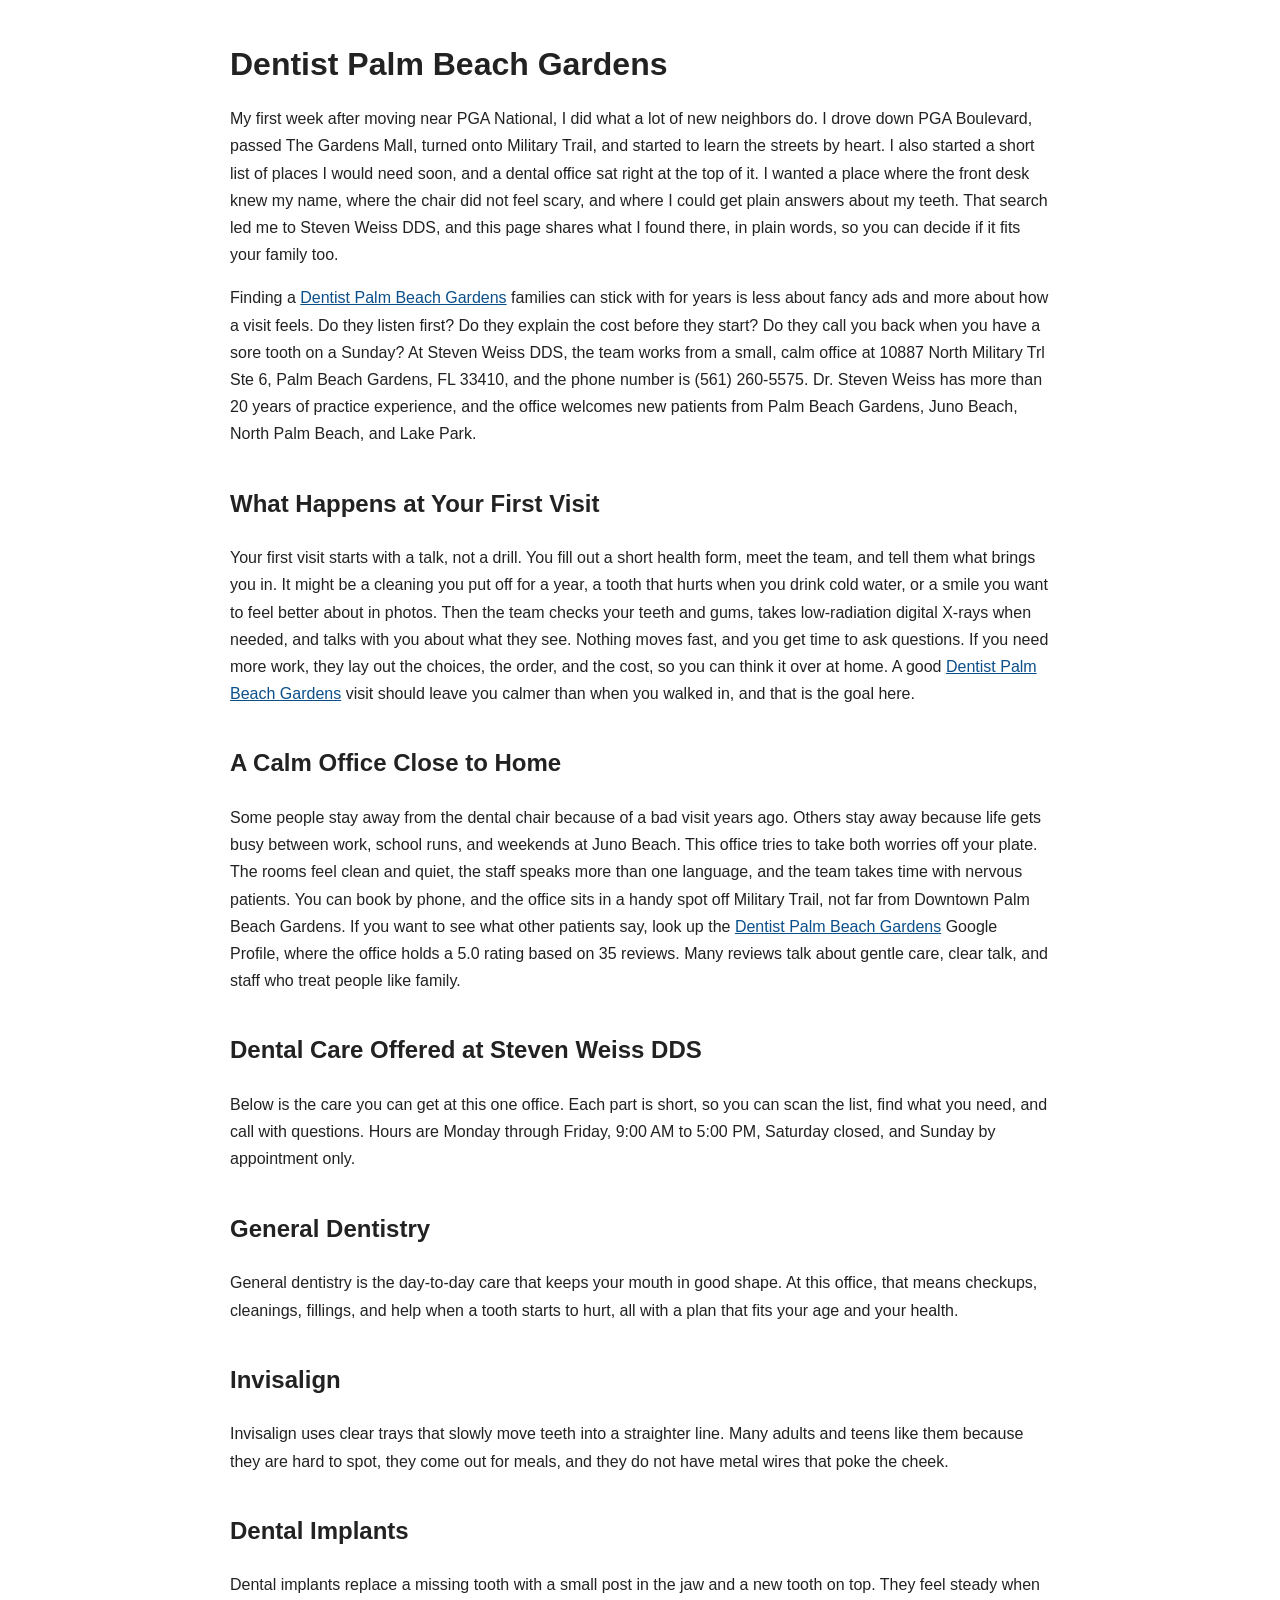
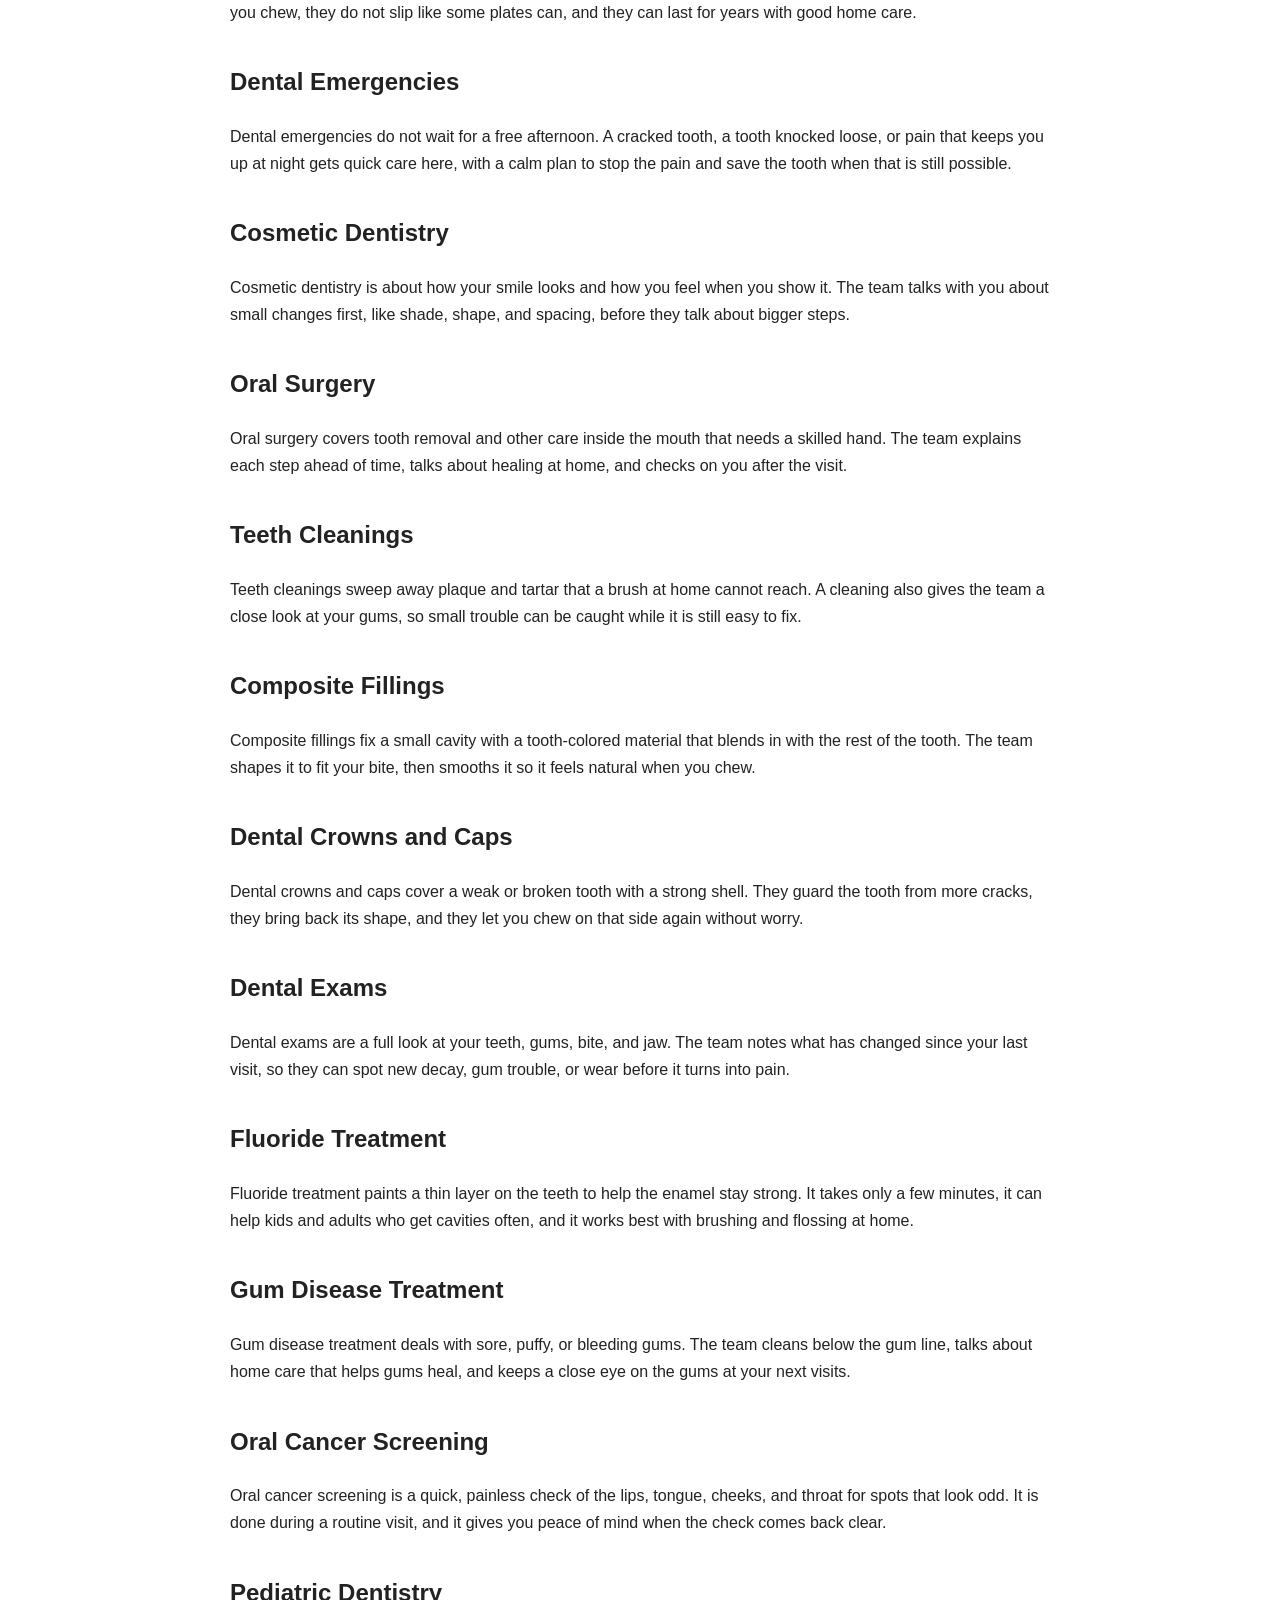
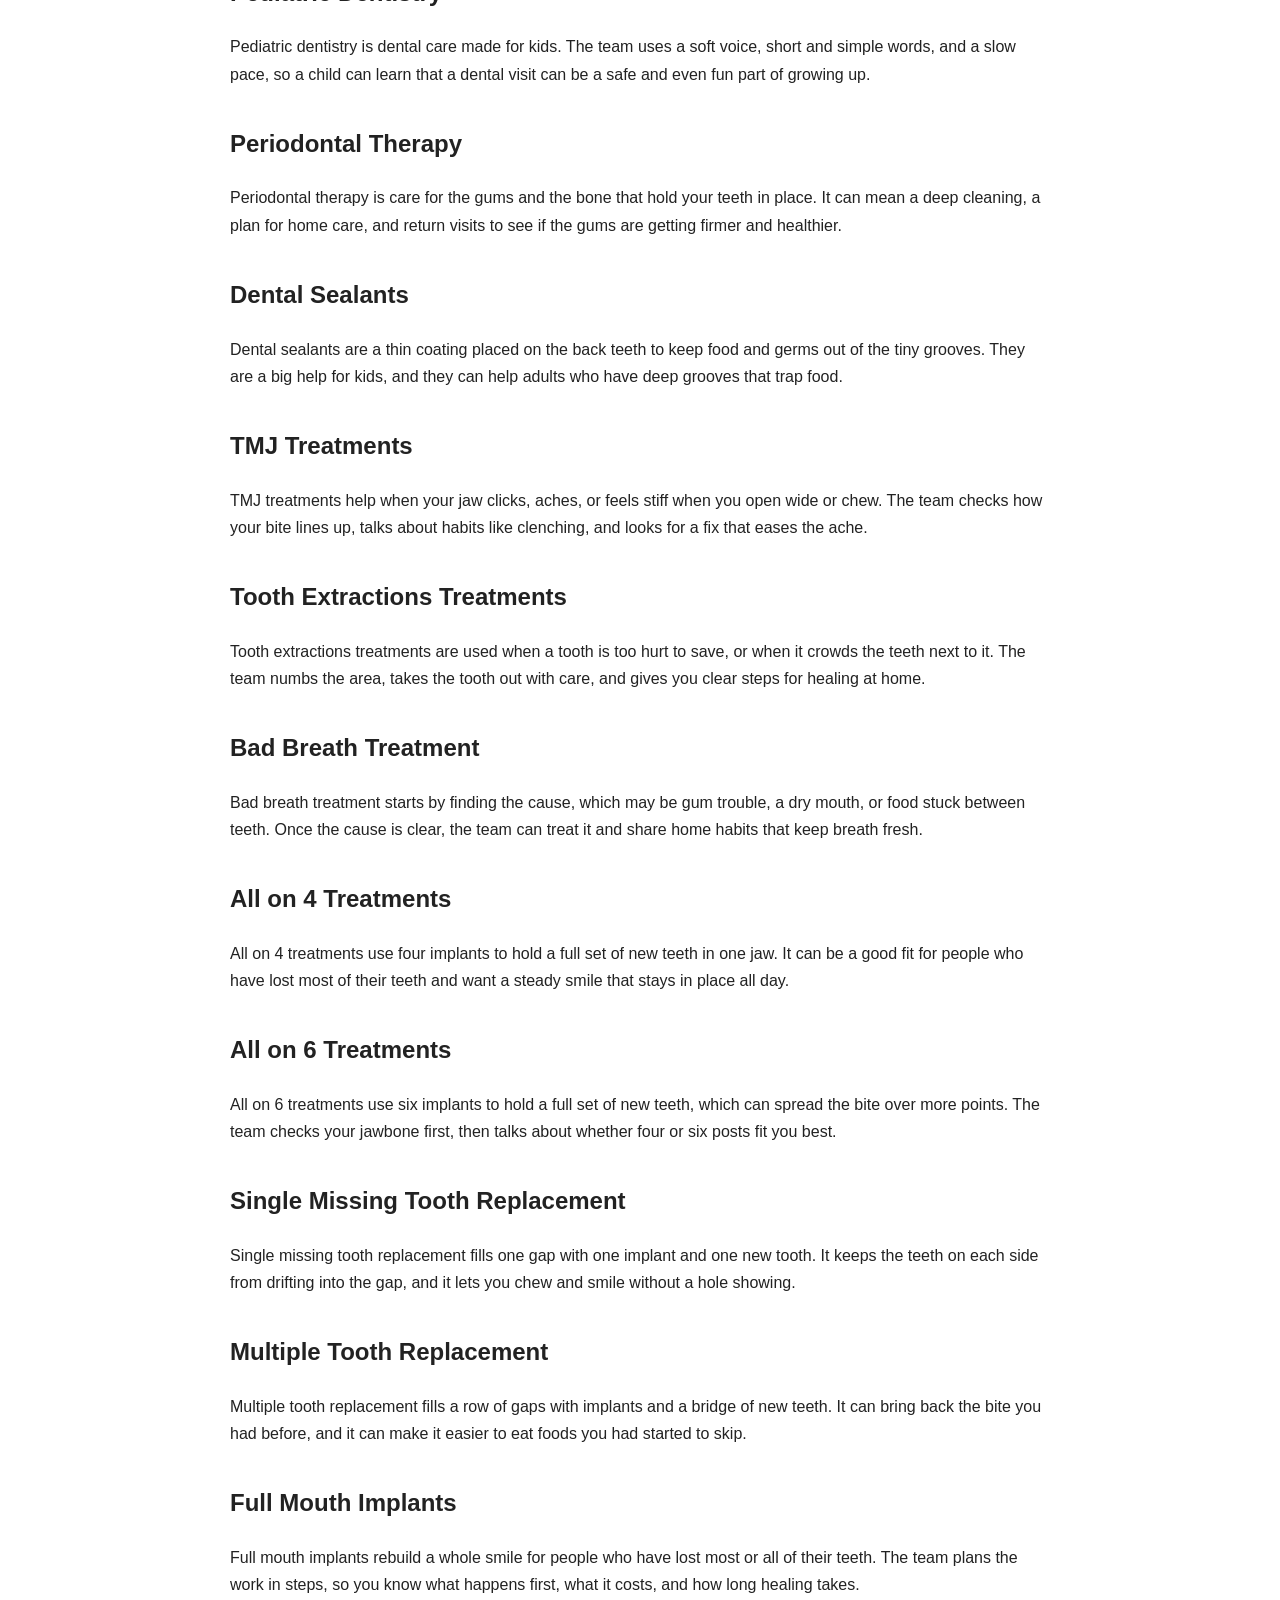
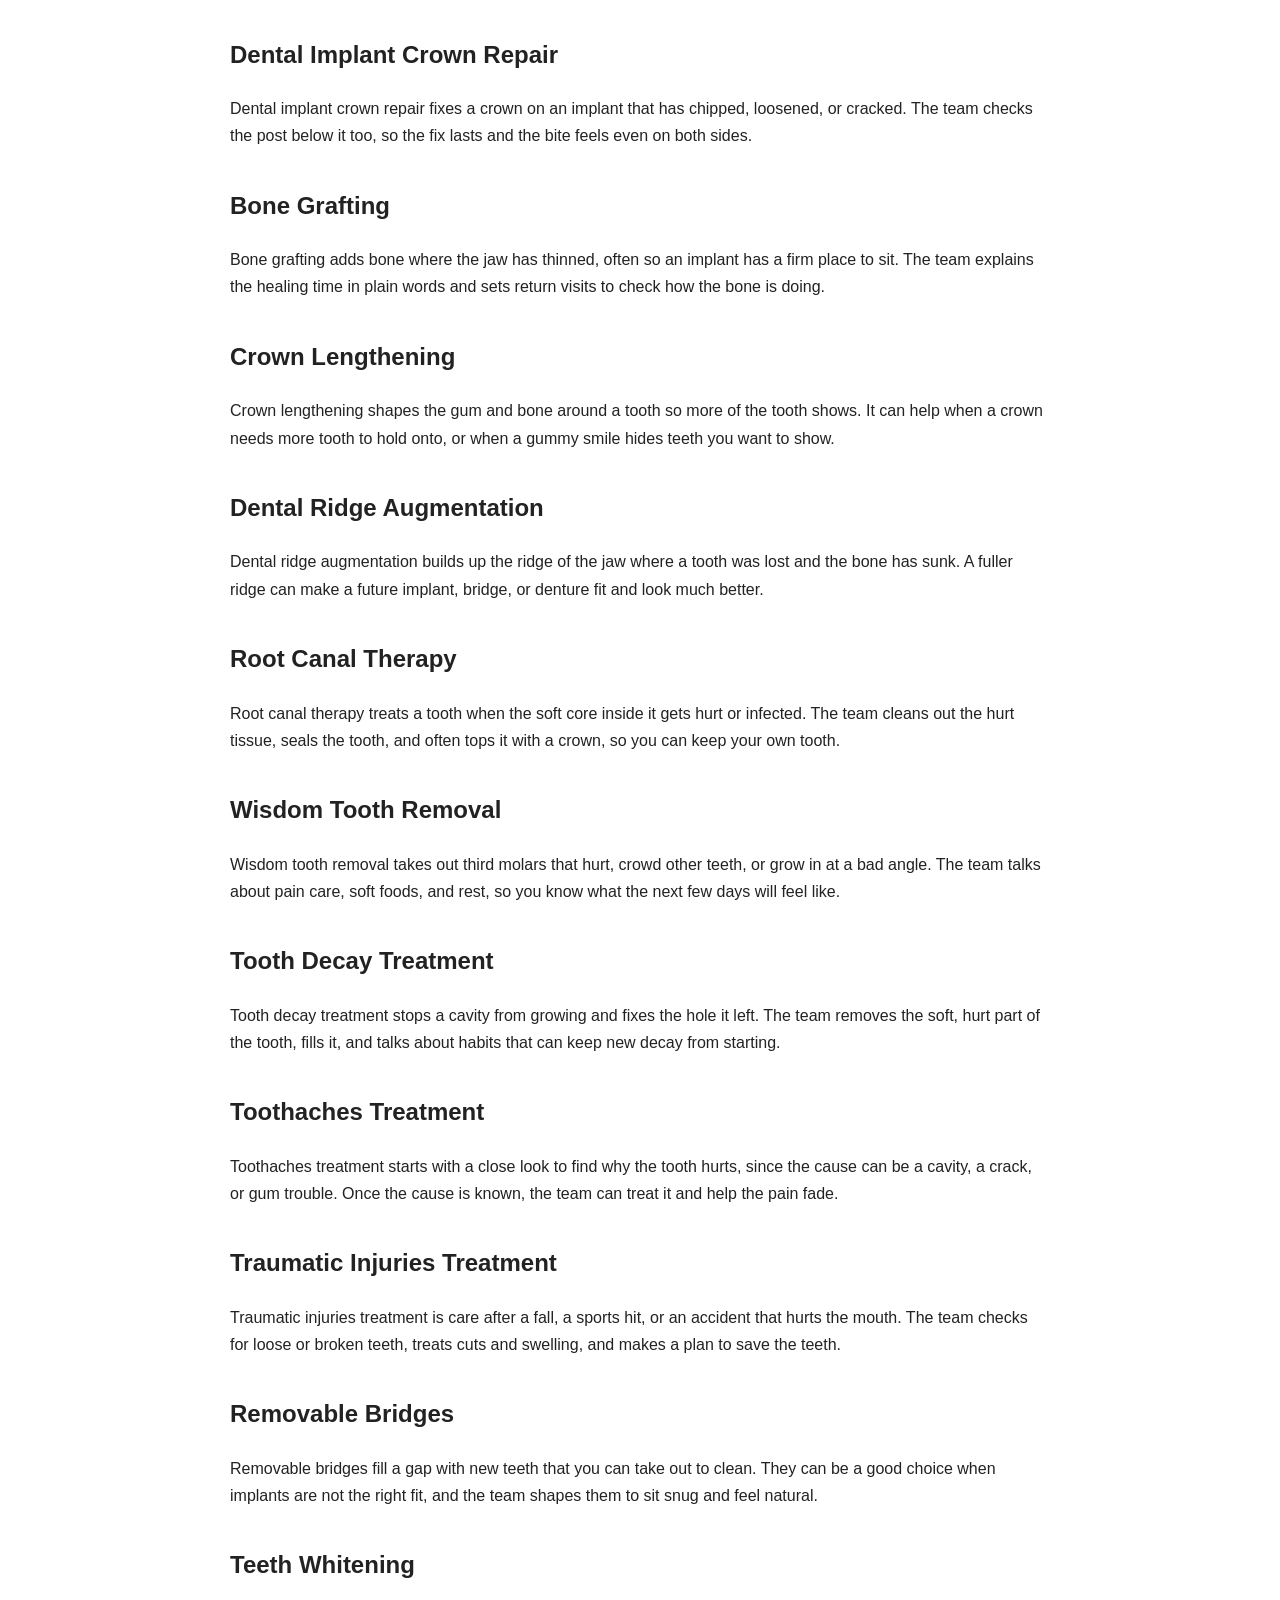
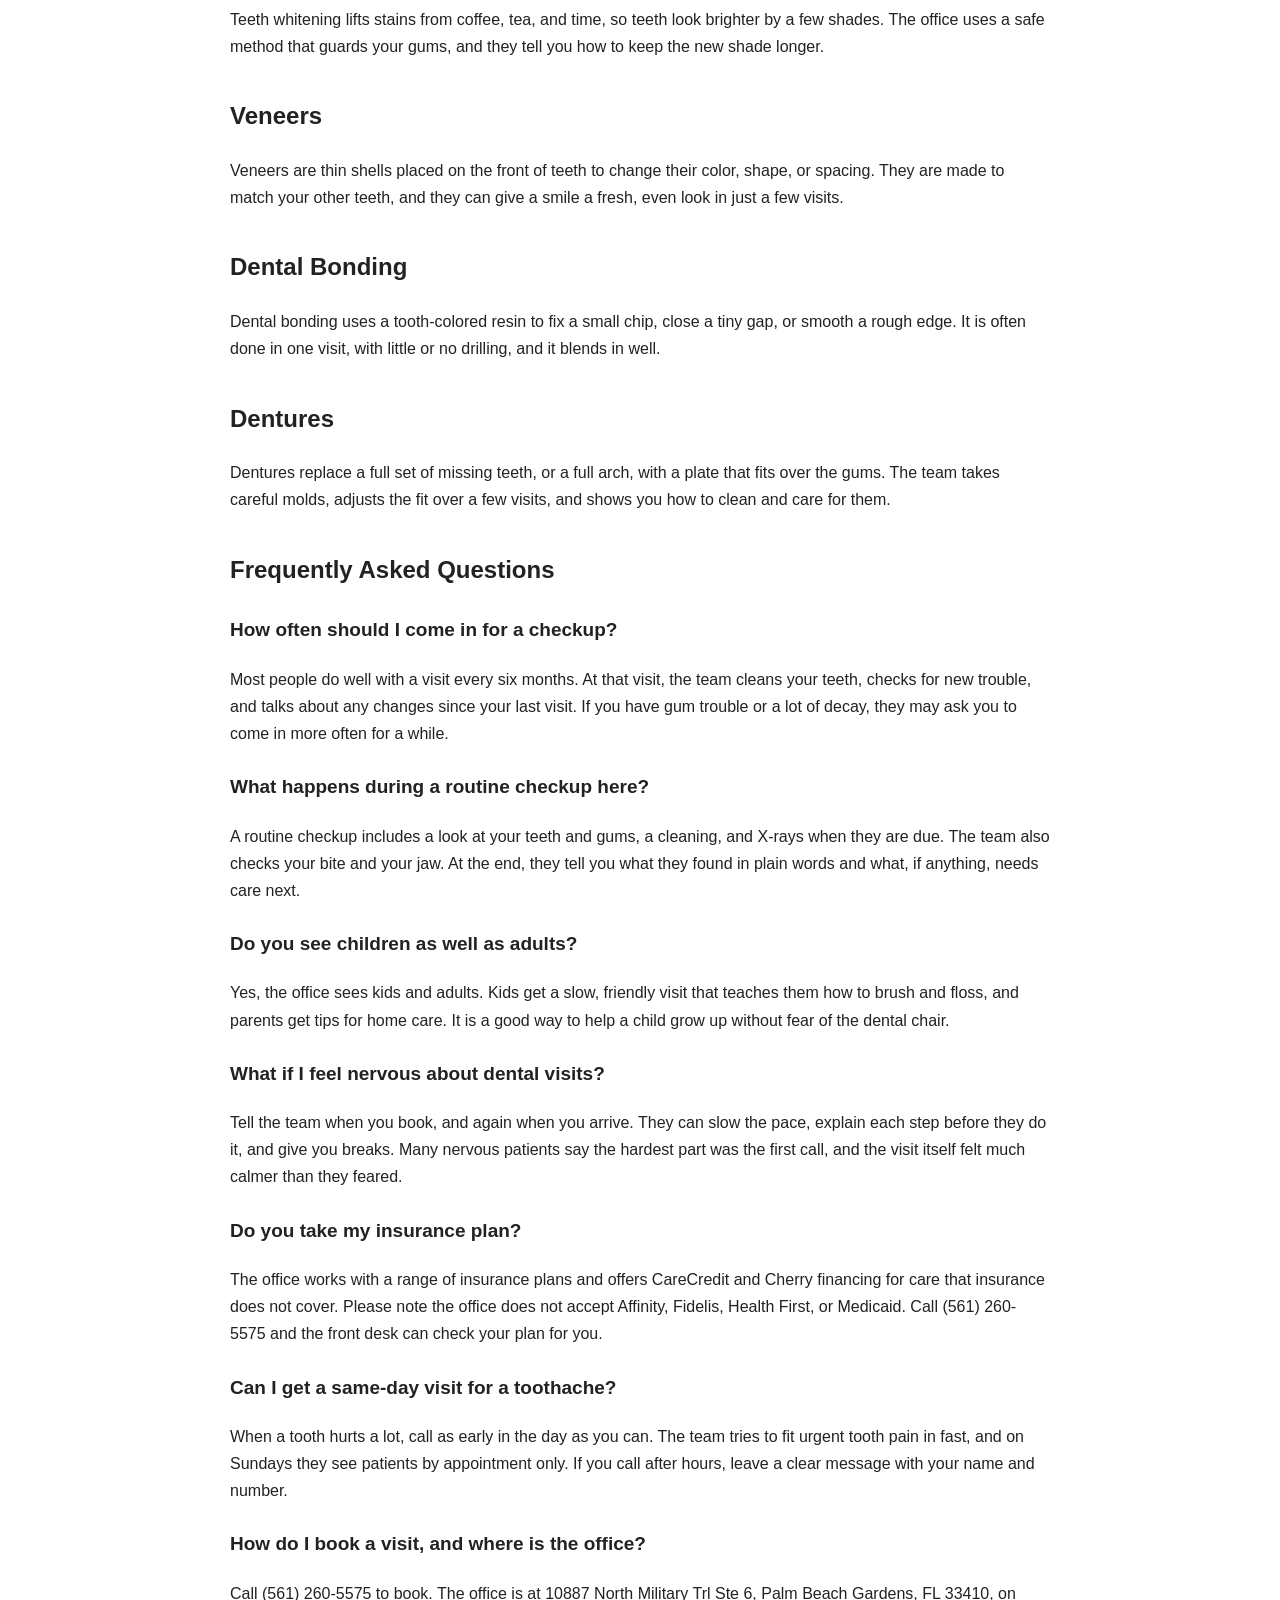
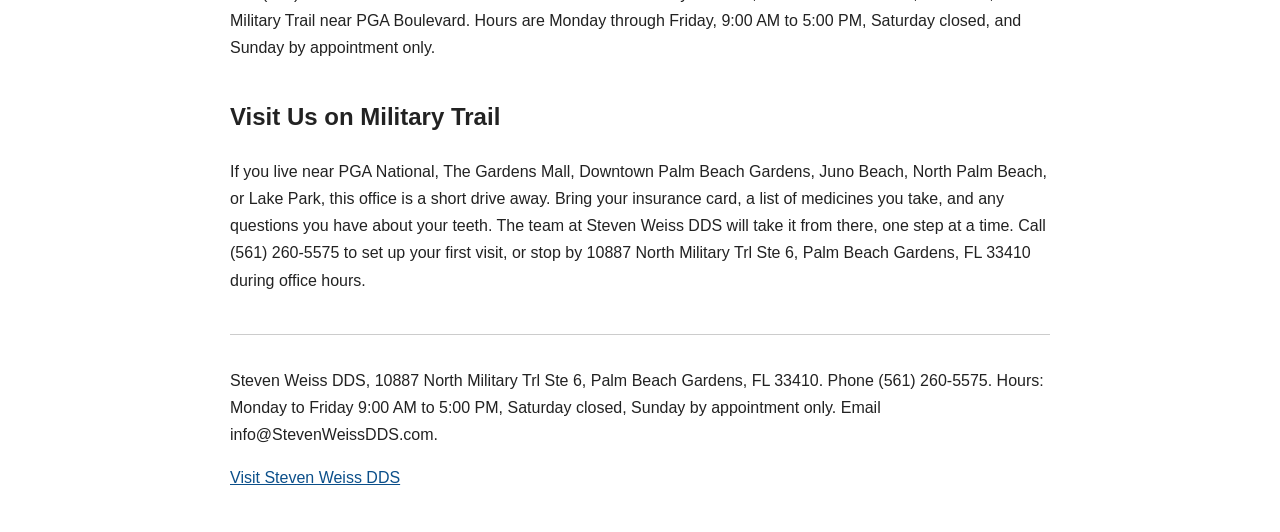
==== index.html @ 4a597486 "Create index.html" ====
<!DOCTYPE html>
<html lang="en">
<head>
<meta charset="UTF-8">
<meta name="viewport" content="width=device-width, initial-scale=1.0">
<title>Dentist Palm Beach Gardens | Steven Weiss DDS</title>
<meta name="description" content="Looking for gentle dental care? Visit Steven Weiss DDS at 10887 North Military Trl Ste 6, Palm Beach Gardens, FL 33410. Call (561) 260-5575 today.">
<meta name="keywords" content="Dentist Palm Beach Gardens, Palm Beach Gardens Dentist, General Dentistry Palm Beach Gardens, Invisalign Palm Beach Gardens, Dental Implants Palm Beach Gardens, Dental Emergencies Palm Beach Gardens, Cosmetic Dentistry Palm Beach Gardens, Oral Surgery Palm Beach Gardens, Teeth Cleanings Palm Beach Gardens, Composite Fillings Palm Beach Gardens, Dental Crowns and Caps Palm Beach Gardens, Dental Exams Palm Beach Gardens, Fluoride Treatment Palm Beach Gardens, Gum Disease Treatment Palm Beach Gardens, Oral Cancer Screening Palm Beach Gardens, Pediatric Dentistry Palm Beach Gardens, Periodontal Therapy Palm Beach Gardens, Dental Sealants Palm Beach Gardens, TMJ Treatments Palm Beach Gardens, Tooth Extractions Treatments Palm Beach Gardens, Bad Breath Treatment Palm Beach Gardens, All on 4 Treatments Palm Beach Gardens, All on 6 Treatments Palm Beach Gardens, Single Missing Tooth Replacement Palm Beach Gardens, Multiple Tooth Replacement Palm Beach Gardens, Full Mouth Implants Palm Beach Gardens, Dental Implant Crown Repair Palm Beach Gardens, Bone Grafting Palm Beach Gardens, Crown Lengthening Palm Beach Gardens, Dental Ridge Augmentation Palm Beach Gardens, Root Canal Therapy Palm Beach Gardens, Wisdom Tooth Removal Palm Beach Gardens, Tooth Decay Treatment Palm Beach Gardens, Toothaches Treatment Palm Beach Gardens, Traumatic Injuries Treatment Palm Beach Gardens, Removable Bridges Palm Beach Gardens, Teeth Whitening Palm Beach Gardens, Veneers Palm Beach Gardens, Dental Bonding Palm Beach Gardens, Dentures Palm Beach Gardens">
<style>body{font-family:Arial,Helvetica,sans-serif;line-height:1.7;color:#222;max-width:820px;margin:0 auto;padding:24px}h1{font-size:32px;line-height:1.2}h2{font-size:24px;margin-top:36px}h3{font-size:19px;margin-top:24px}a{color:#0b4f8a}footer{margin-top:40px;border-top:1px solid #ccc;padding-top:16px}</style>
</head>
<body>
<h1>Dentist Palm Beach Gardens</h1>
<p>My first week after moving near PGA National, I did what a lot of new neighbors do. I drove down PGA Boulevard, passed The Gardens Mall, turned onto Military Trail, and started to learn the streets by heart. I also started a short list of places I would need soon, and a dental office sat right at the top of it. I wanted a place where the front desk knew my name, where the chair did not feel scary, and where I could get plain answers about my teeth. That search led me to Steven Weiss DDS, and this page shares what I found there, in plain words, so you can decide if it fits your family too.</p>
<p>Finding a <a href="https://stevenweissdds.com">Dentist Palm Beach Gardens</a> families can stick with for years is less about fancy ads and more about how a visit feels. Do they listen first? Do they explain the cost before they start? Do they call you back when you have a sore tooth on a Sunday? At Steven Weiss DDS, the team works from a small, calm office at 10887 North Military Trl Ste 6, Palm Beach Gardens, FL 33410, and the phone number is (561) 260-5575. Dr. Steven Weiss has more than 20 years of practice experience, and the office welcomes new patients from Palm Beach Gardens, Juno Beach, North Palm Beach, and Lake Park.</p>
<h2>What Happens at Your First Visit</h2>
<p>Your first visit starts with a talk, not a drill. You fill out a short health form, meet the team, and tell them what brings you in. It might be a cleaning you put off for a year, a tooth that hurts when you drink cold water, or a smile you want to feel better about in photos. Then the team checks your teeth and gums, takes low-radiation digital X-rays when needed, and talks with you about what they see. Nothing moves fast, and you get time to ask questions. If you need more work, they lay out the choices, the order, and the cost, so you can think it over at home. A good <a href="https://stevenweissdds.com">Dentist Palm Beach Gardens</a> visit should leave you calmer than when you walked in, and that is the goal here.</p>
<h2>A Calm Office Close to Home</h2>
<p>Some people stay away from the dental chair because of a bad visit years ago. Others stay away because life gets busy between work, school runs, and weekends at Juno Beach. This office tries to take both worries off your plate. The rooms feel clean and quiet, the staff speaks more than one language, and the team takes time with nervous patients. You can book by phone, and the office sits in a handy spot off Military Trail, not far from Downtown Palm Beach Gardens. If you want to see what other patients say, look up the <a href="https://share.google/x8UPGcsHrJ4IqFsWL">Dentist Palm Beach Gardens</a> Google Profile, where the office holds a 5.0 rating based on 35 reviews. Many reviews talk about gentle care, clear talk, and staff who treat people like family.</p>
<h2>Dental Care Offered at Steven Weiss DDS</h2>
<p>Below is the care you can get at this one office. Each part is short, so you can scan the list, find what you need, and call with questions. Hours are Monday through Friday, 9:00 AM to 5:00 PM, Saturday closed, and Sunday by appointment only.</p>
<h2>General Dentistry</h2>
<p>General dentistry is the day-to-day care that keeps your mouth in good shape. At this office, that means checkups, cleanings, fillings, and help when a tooth starts to hurt, all with a plan that fits your age and your health.</p>
<h2>Invisalign</h2>
<p>Invisalign uses clear trays that slowly move teeth into a straighter line. Many adults and teens like them because they are hard to spot, they come out for meals, and they do not have metal wires that poke the cheek.</p>
<h2>Dental Implants</h2>
<p>Dental implants replace a missing tooth with a small post in the jaw and a new tooth on top. They feel steady when you chew, they do not slip like some plates can, and they can last for years with good home care.</p>
<h2>Dental Emergencies</h2>
<p>Dental emergencies do not wait for a free afternoon. A cracked tooth, a tooth knocked loose, or pain that keeps you up at night gets quick care here, with a calm plan to stop the pain and save the tooth when that is still possible.</p>
<h2>Cosmetic Dentistry</h2>
<p>Cosmetic dentistry is about how your smile looks and how you feel when you show it. The team talks with you about small changes first, like shade, shape, and spacing, before they talk about bigger steps.</p>
<h2>Oral Surgery</h2>
<p>Oral surgery covers tooth removal and other care inside the mouth that needs a skilled hand. The team explains each step ahead of time, talks about healing at home, and checks on you after the visit.</p>
<h2>Teeth Cleanings</h2>
<p>Teeth cleanings sweep away plaque and tartar that a brush at home cannot reach. A cleaning also gives the team a close look at your gums, so small trouble can be caught while it is still easy to fix.</p>
<h2>Composite Fillings</h2>
<p>Composite fillings fix a small cavity with a tooth-colored material that blends in with the rest of the tooth. The team shapes it to fit your bite, then smooths it so it feels natural when you chew.</p>
<h2>Dental Crowns and Caps</h2>
<p>Dental crowns and caps cover a weak or broken tooth with a strong shell. They guard the tooth from more cracks, they bring back its shape, and they let you chew on that side again without worry.</p>
<h2>Dental Exams</h2>
<p>Dental exams are a full look at your teeth, gums, bite, and jaw. The team notes what has changed since your last visit, so they can spot new decay, gum trouble, or wear before it turns into pain.</p>
<h2>Fluoride Treatment</h2>
<p>Fluoride treatment paints a thin layer on the teeth to help the enamel stay strong. It takes only a few minutes, it can help kids and adults who get cavities often, and it works best with brushing and flossing at home.</p>
<h2>Gum Disease Treatment</h2>
<p>Gum disease treatment deals with sore, puffy, or bleeding gums. The team cleans below the gum line, talks about home care that helps gums heal, and keeps a close eye on the gums at your next visits.</p>
<h2>Oral Cancer Screening</h2>
<p>Oral cancer screening is a quick, painless check of the lips, tongue, cheeks, and throat for spots that look odd. It is done during a routine visit, and it gives you peace of mind when the check comes back clear.</p>
<h2>Pediatric Dentistry</h2>
<p>Pediatric dentistry is dental care made for kids. The team uses a soft voice, short and simple words, and a slow pace, so a child can learn that a dental visit can be a safe and even fun part of growing up.</p>
<h2>Periodontal Therapy</h2>
<p>Periodontal therapy is care for the gums and the bone that hold your teeth in place. It can mean a deep cleaning, a plan for home care, and return visits to see if the gums are getting firmer and healthier.</p>
<h2>Dental Sealants</h2>
<p>Dental sealants are a thin coating placed on the back teeth to keep food and germs out of the tiny grooves. They are a big help for kids, and they can help adults who have deep grooves that trap food.</p>
<h2>TMJ Treatments</h2>
<p>TMJ treatments help when your jaw clicks, aches, or feels stiff when you open wide or chew. The team checks how your bite lines up, talks about habits like clenching, and looks for a fix that eases the ache.</p>
<h2>Tooth Extractions Treatments</h2>
<p>Tooth extractions treatments are used when a tooth is too hurt to save, or when it crowds the teeth next to it. The team numbs the area, takes the tooth out with care, and gives you clear steps for healing at home.</p>
<h2>Bad Breath Treatment</h2>
<p>Bad breath treatment starts by finding the cause, which may be gum trouble, a dry mouth, or food stuck between teeth. Once the cause is clear, the team can treat it and share home habits that keep breath fresh.</p>
<h2>All on 4 Treatments</h2>
<p>All on 4 treatments use four implants to hold a full set of new teeth in one jaw. It can be a good fit for people who have lost most of their teeth and want a steady smile that stays in place all day.</p>
<h2>All on 6 Treatments</h2>
<p>All on 6 treatments use six implants to hold a full set of new teeth, which can spread the bite over more points. The team checks your jawbone first, then talks about whether four or six posts fit you best.</p>
<h2>Single Missing Tooth Replacement</h2>
<p>Single missing tooth replacement fills one gap with one implant and one new tooth. It keeps the teeth on each side from drifting into the gap, and it lets you chew and smile without a hole showing.</p>
<h2>Multiple Tooth Replacement</h2>
<p>Multiple tooth replacement fills a row of gaps with implants and a bridge of new teeth. It can bring back the bite you had before, and it can make it easier to eat foods you had started to skip.</p>
<h2>Full Mouth Implants</h2>
<p>Full mouth implants rebuild a whole smile for people who have lost most or all of their teeth. The team plans the work in steps, so you know what happens first, what it costs, and how long healing takes.</p>
<h2>Dental Implant Crown Repair</h2>
<p>Dental implant crown repair fixes a crown on an implant that has chipped, loosened, or cracked. The team checks the post below it too, so the fix lasts and the bite feels even on both sides.</p>
<h2>Bone Grafting</h2>
<p>Bone grafting adds bone where the jaw has thinned, often so an implant has a firm place to sit. The team explains the healing time in plain words and sets return visits to check how the bone is doing.</p>
<h2>Crown Lengthening</h2>
<p>Crown lengthening shapes the gum and bone around a tooth so more of the tooth shows. It can help when a crown needs more tooth to hold onto, or when a gummy smile hides teeth you want to show.</p>
<h2>Dental Ridge Augmentation</h2>
<p>Dental ridge augmentation builds up the ridge of the jaw where a tooth was lost and the bone has sunk. A fuller ridge can make a future implant, bridge, or denture fit and look much better.</p>
<h2>Root Canal Therapy</h2>
<p>Root canal therapy treats a tooth when the soft core inside it gets hurt or infected. The team cleans out the hurt tissue, seals the tooth, and often tops it with a crown, so you can keep your own tooth.</p>
<h2>Wisdom Tooth Removal</h2>
<p>Wisdom tooth removal takes out third molars that hurt, crowd other teeth, or grow in at a bad angle. The team talks about pain care, soft foods, and rest, so you know what the next few days will feel like.</p>
<h2>Tooth Decay Treatment</h2>
<p>Tooth decay treatment stops a cavity from growing and fixes the hole it left. The team removes the soft, hurt part of the tooth, fills it, and talks about habits that can keep new decay from starting.</p>
<h2>Toothaches Treatment</h2>
<p>Toothaches treatment starts with a close look to find why the tooth hurts, since the cause can be a cavity, a crack, or gum trouble. Once the cause is known, the team can treat it and help the pain fade.</p>
<h2>Traumatic Injuries Treatment</h2>
<p>Traumatic injuries treatment is care after a fall, a sports hit, or an accident that hurts the mouth. The team checks for loose or broken teeth, treats cuts and swelling, and makes a plan to save the teeth.</p>
<h2>Removable Bridges</h2>
<p>Removable bridges fill a gap with new teeth that you can take out to clean. They can be a good choice when implants are not the right fit, and the team shapes them to sit snug and feel natural.</p>
<h2>Teeth Whitening</h2>
<p>Teeth whitening lifts stains from coffee, tea, and time, so teeth look brighter by a few shades. The office uses a safe method that guards your gums, and they tell you how to keep the new shade longer.</p>
<h2>Veneers</h2>
<p>Veneers are thin shells placed on the front of teeth to change their color, shape, or spacing. They are made to match your other teeth, and they can give a smile a fresh, even look in just a few visits.</p>
<h2>Dental Bonding</h2>
<p>Dental bonding uses a tooth-colored resin to fix a small chip, close a tiny gap, or smooth a rough edge. It is often done in one visit, with little or no drilling, and it blends in well.</p>
<h2>Dentures</h2>
<p>Dentures replace a full set of missing teeth, or a full arch, with a plate that fits over the gums. The team takes careful molds, adjusts the fit over a few visits, and shows you how to clean and care for them.</p>
<h2>Frequently Asked Questions</h2>
<h3>How often should I come in for a checkup?</h3>
<p>Most people do well with a visit every six months. At that visit, the team cleans your teeth, checks for new trouble, and talks about any changes since your last visit. If you have gum trouble or a lot of decay, they may ask you to come in more often for a while.</p>
<h3>What happens during a routine checkup here?</h3>
<p>A routine checkup includes a look at your teeth and gums, a cleaning, and X-rays when they are due. The team also checks your bite and your jaw. At the end, they tell you what they found in plain words and what, if anything, needs care next.</p>
<h3>Do you see children as well as adults?</h3>
<p>Yes, the office sees kids and adults. Kids get a slow, friendly visit that teaches them how to brush and floss, and parents get tips for home care. It is a good way to help a child grow up without fear of the dental chair.</p>
<h3>What if I feel nervous about dental visits?</h3>
<p>Tell the team when you book, and again when you arrive. They can slow the pace, explain each step before they do it, and give you breaks. Many nervous patients say the hardest part was the first call, and the visit itself felt much calmer than they feared.</p>
<h3>Do you take my insurance plan?</h3>
<p>The office works with a range of insurance plans and offers CareCredit and Cherry financing for care that insurance does not cover. Please note the office does not accept Affinity, Fidelis, Health First, or Medicaid. Call (561) 260-5575 and the front desk can check your plan for you.</p>
<h3>Can I get a same-day visit for a toothache?</h3>
<p>When a tooth hurts a lot, call as early in the day as you can. The team tries to fit urgent tooth pain in fast, and on Sundays they see patients by appointment only. If you call after hours, leave a clear message with your name and number.</p>
<h3>How do I book a visit, and where is the office?</h3>
<p>Call (561) 260-5575 to book. The office is at 10887 North Military Trl Ste 6, Palm Beach Gardens, FL 33410, on Military Trail near PGA Boulevard. Hours are Monday through Friday, 9:00 AM to 5:00 PM, Saturday closed, and Sunday by appointment only.</p>
<h2>Visit Us on Military Trail</h2>
<p>If you live near PGA National, The Gardens Mall, Downtown Palm Beach Gardens, Juno Beach, North Palm Beach, or Lake Park, this office is a short drive away. Bring your insurance card, a list of medicines you take, and any questions you have about your teeth. The team at Steven Weiss DDS will take it from there, one step at a time. Call (561) 260-5575 to set up your first visit, or stop by 10887 North Military Trl Ste 6, Palm Beach Gardens, FL 33410 during office hours.</p>
<footer><p>Steven Weiss DDS, 10887 North Military Trl Ste 6, Palm Beach Gardens, FL 33410. Phone (561) 260-5575. Hours: Monday to Friday 9:00 AM to 5:00 PM, Saturday closed, Sunday by appointment only. Email info@StevenWeissDDS.com.</p><p><a href="https://stevenweissdds.com">Visit Steven Weiss DDS</a></p></footer>
</body>
</html>
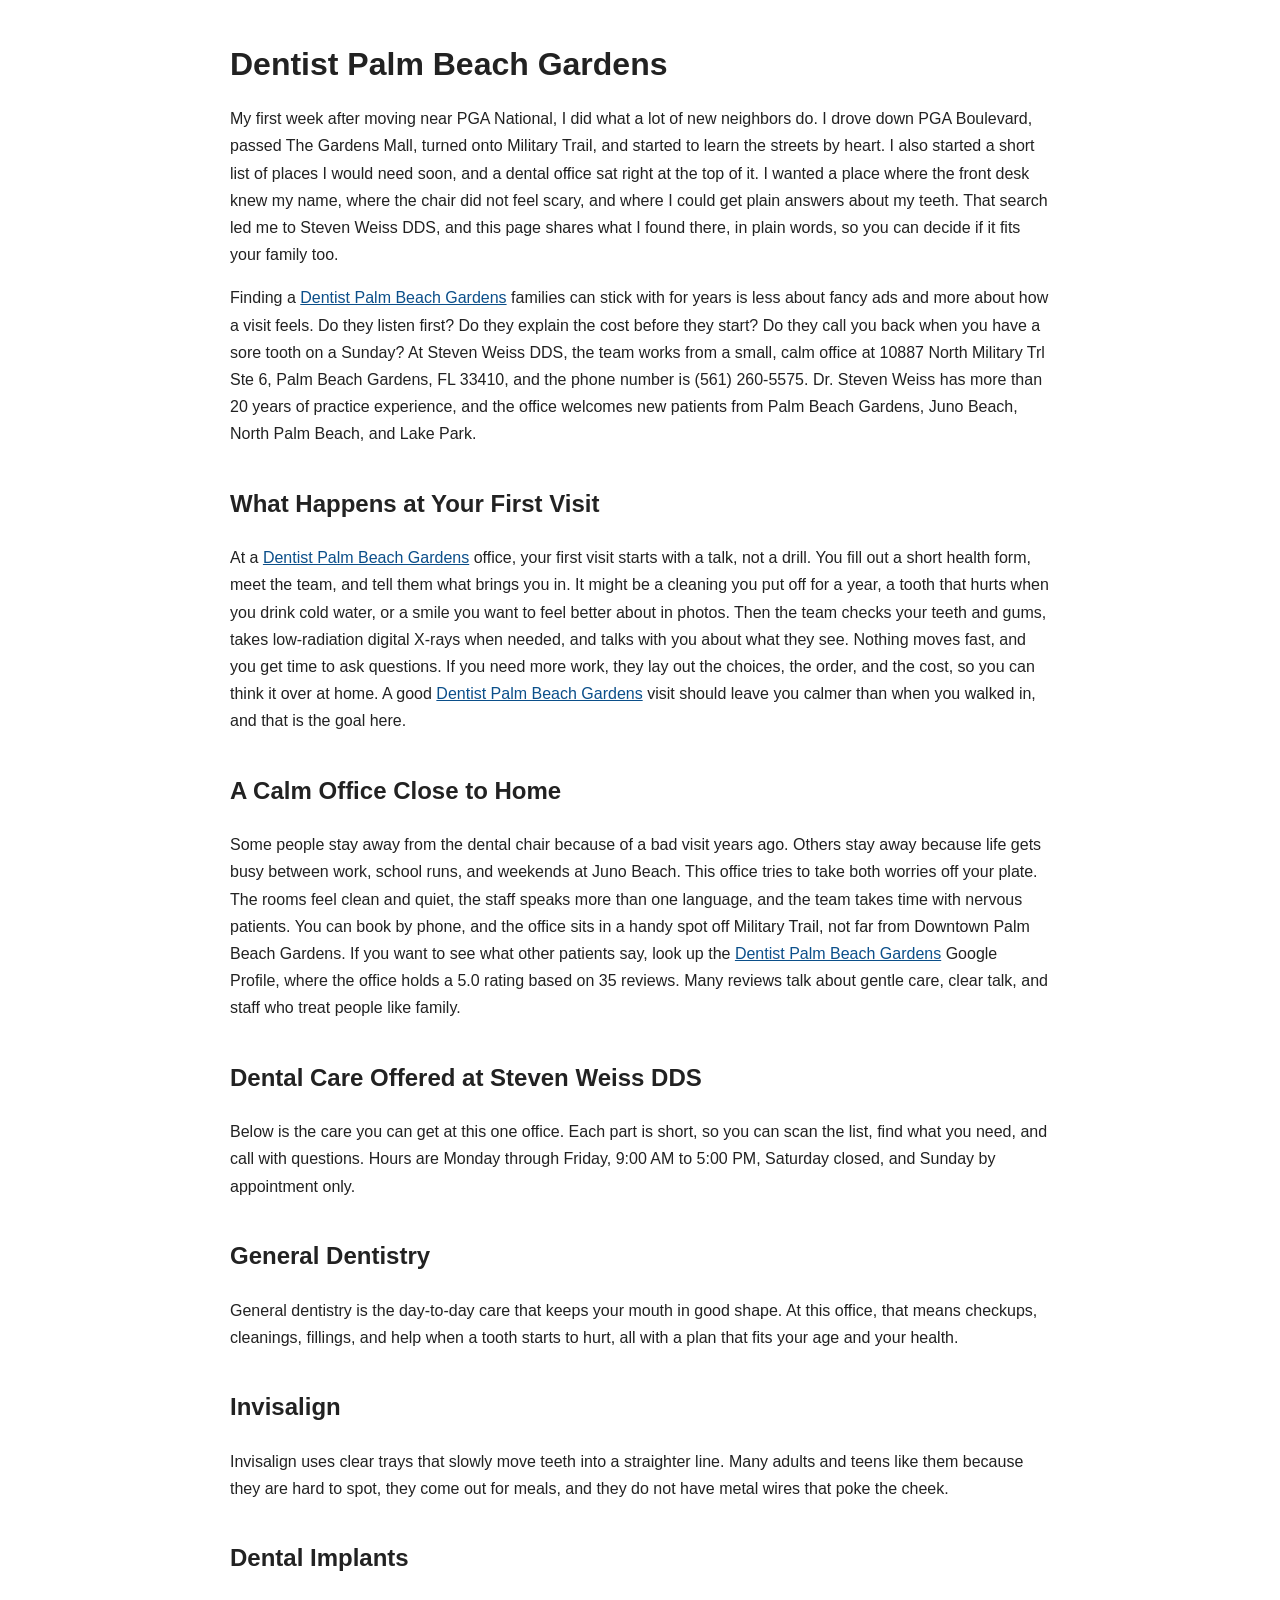
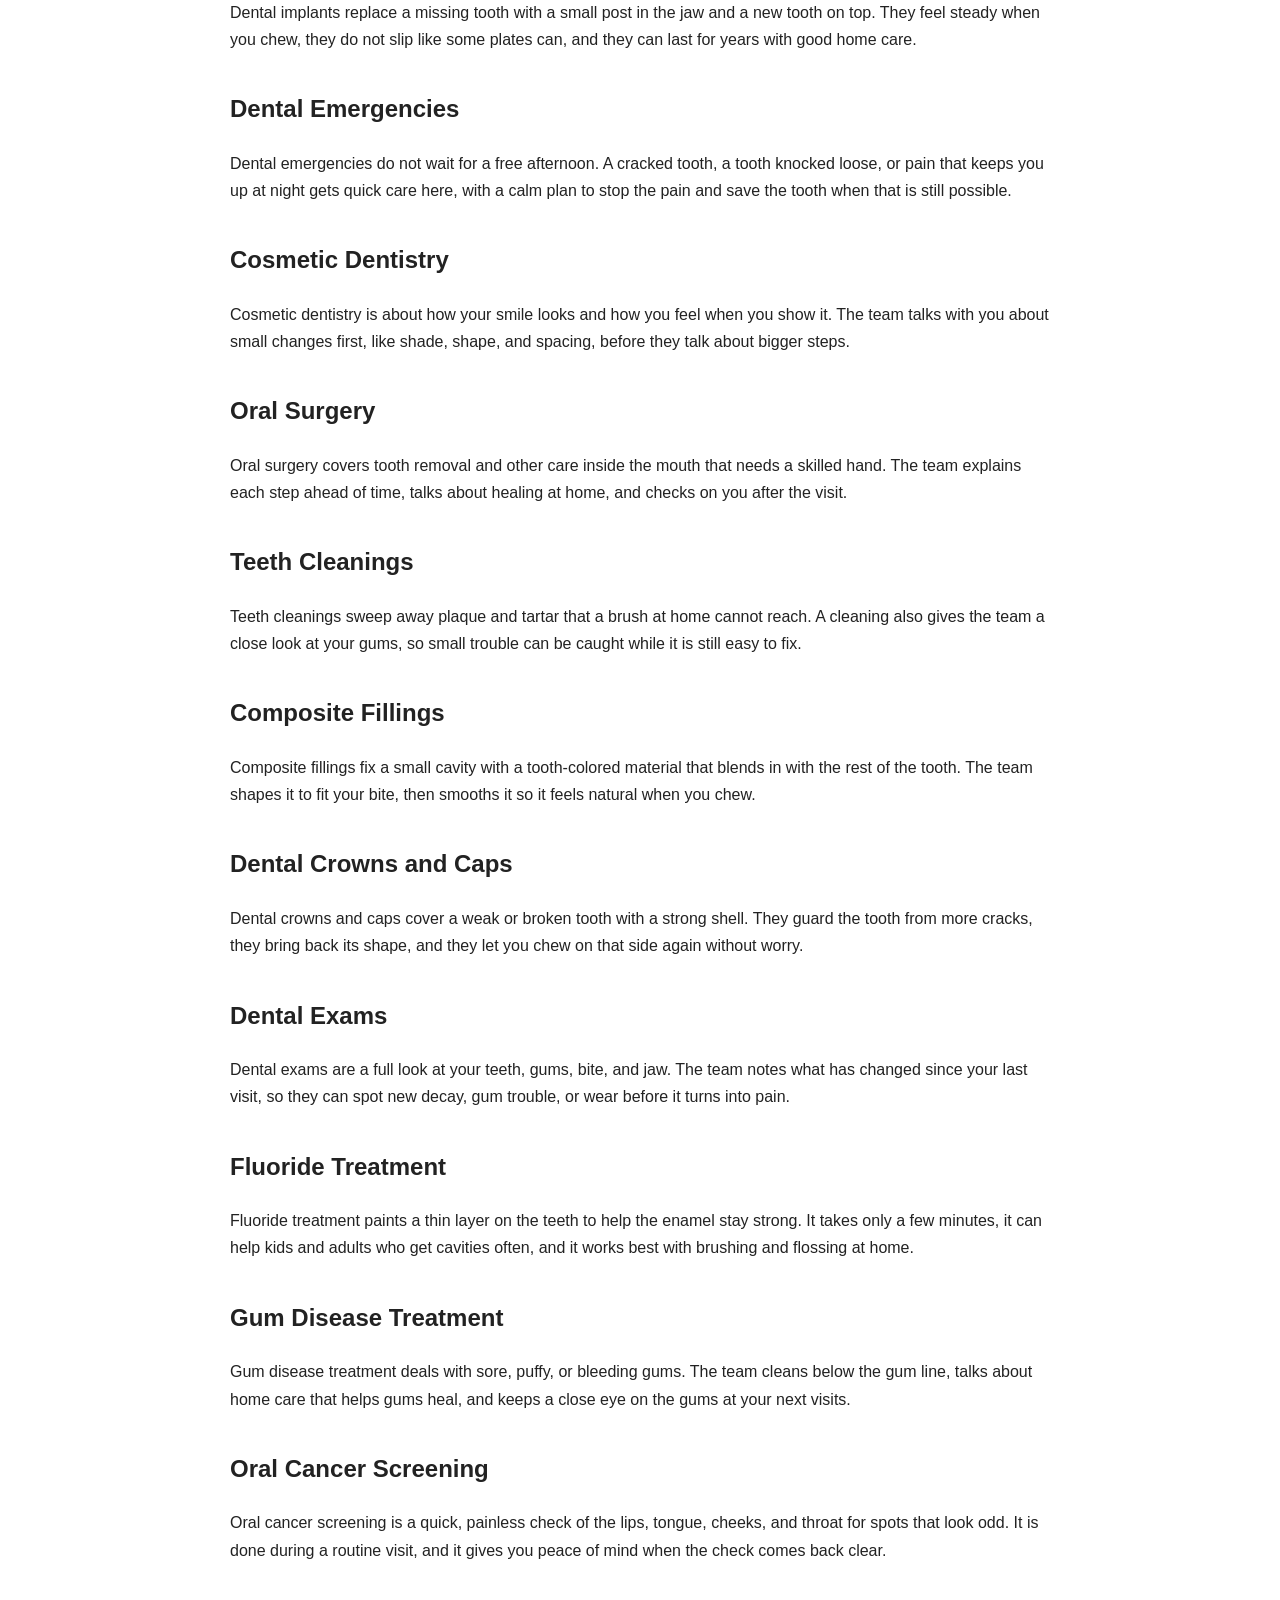
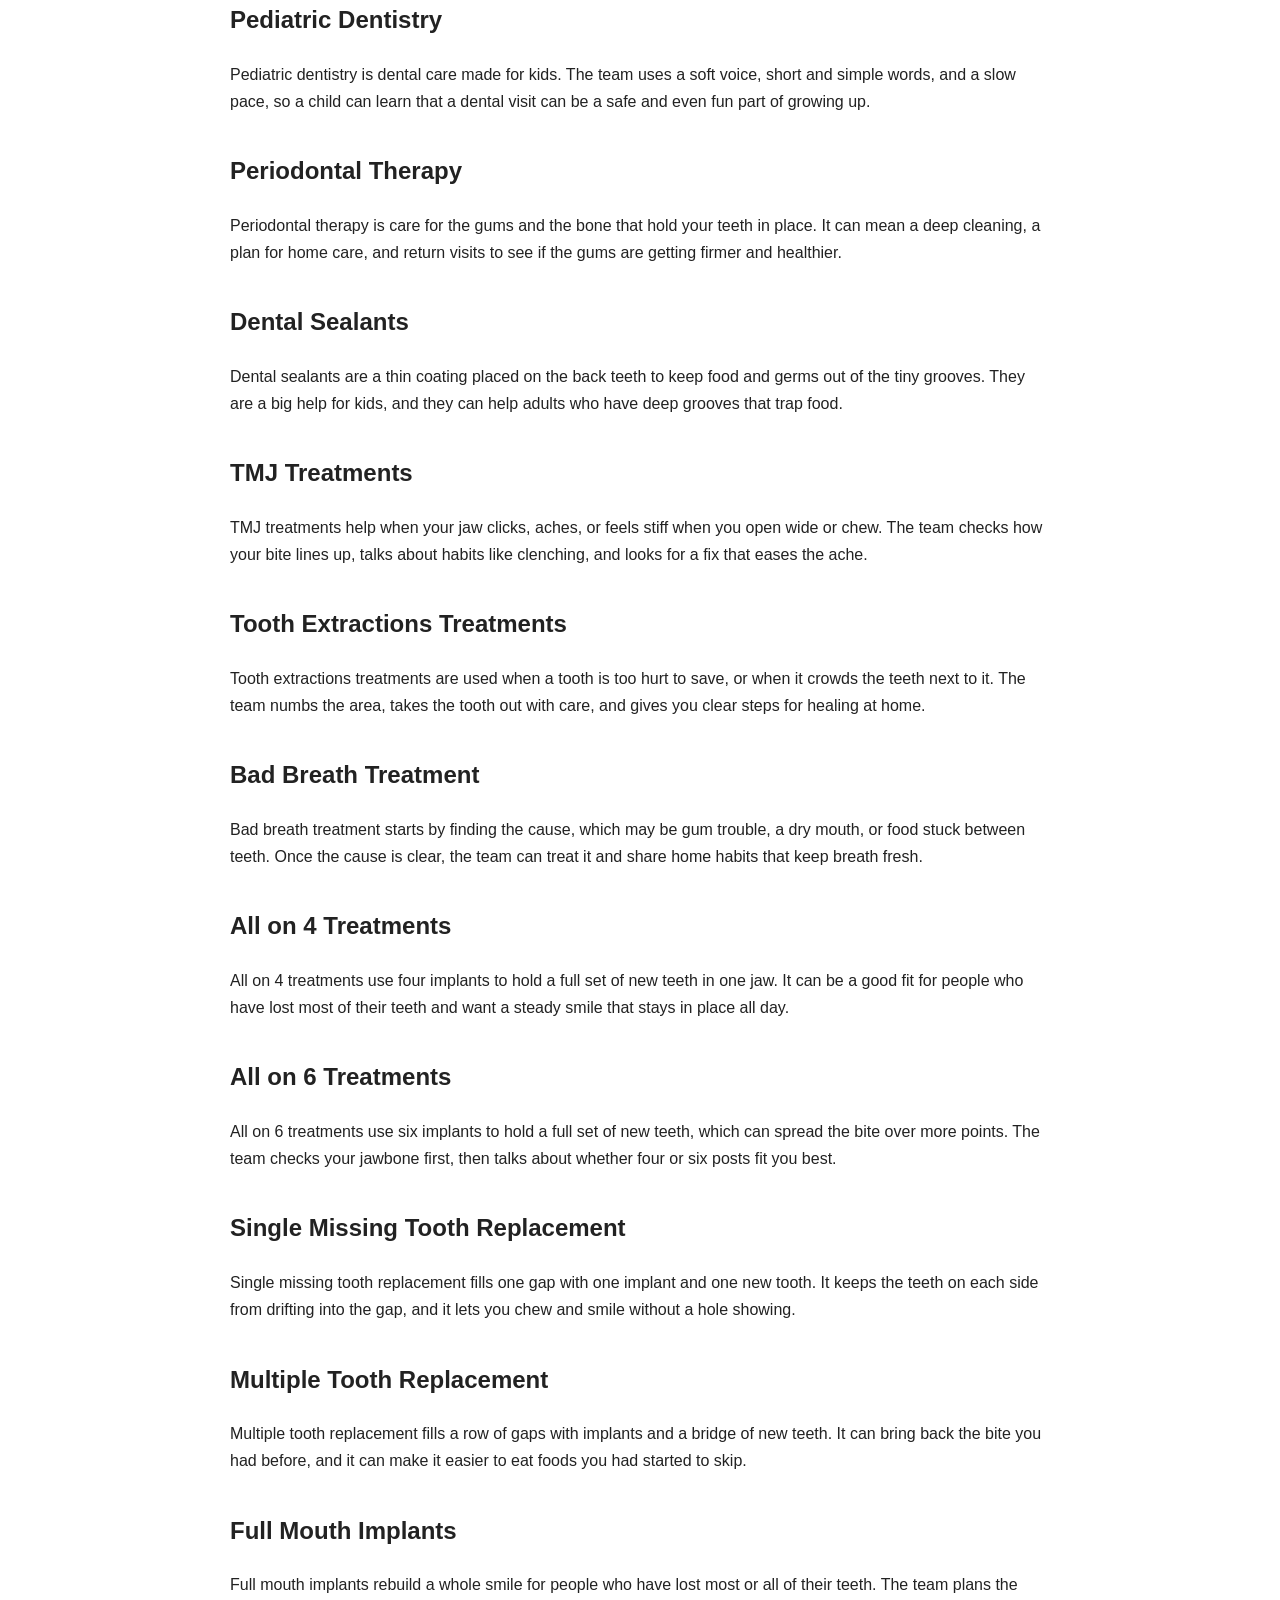
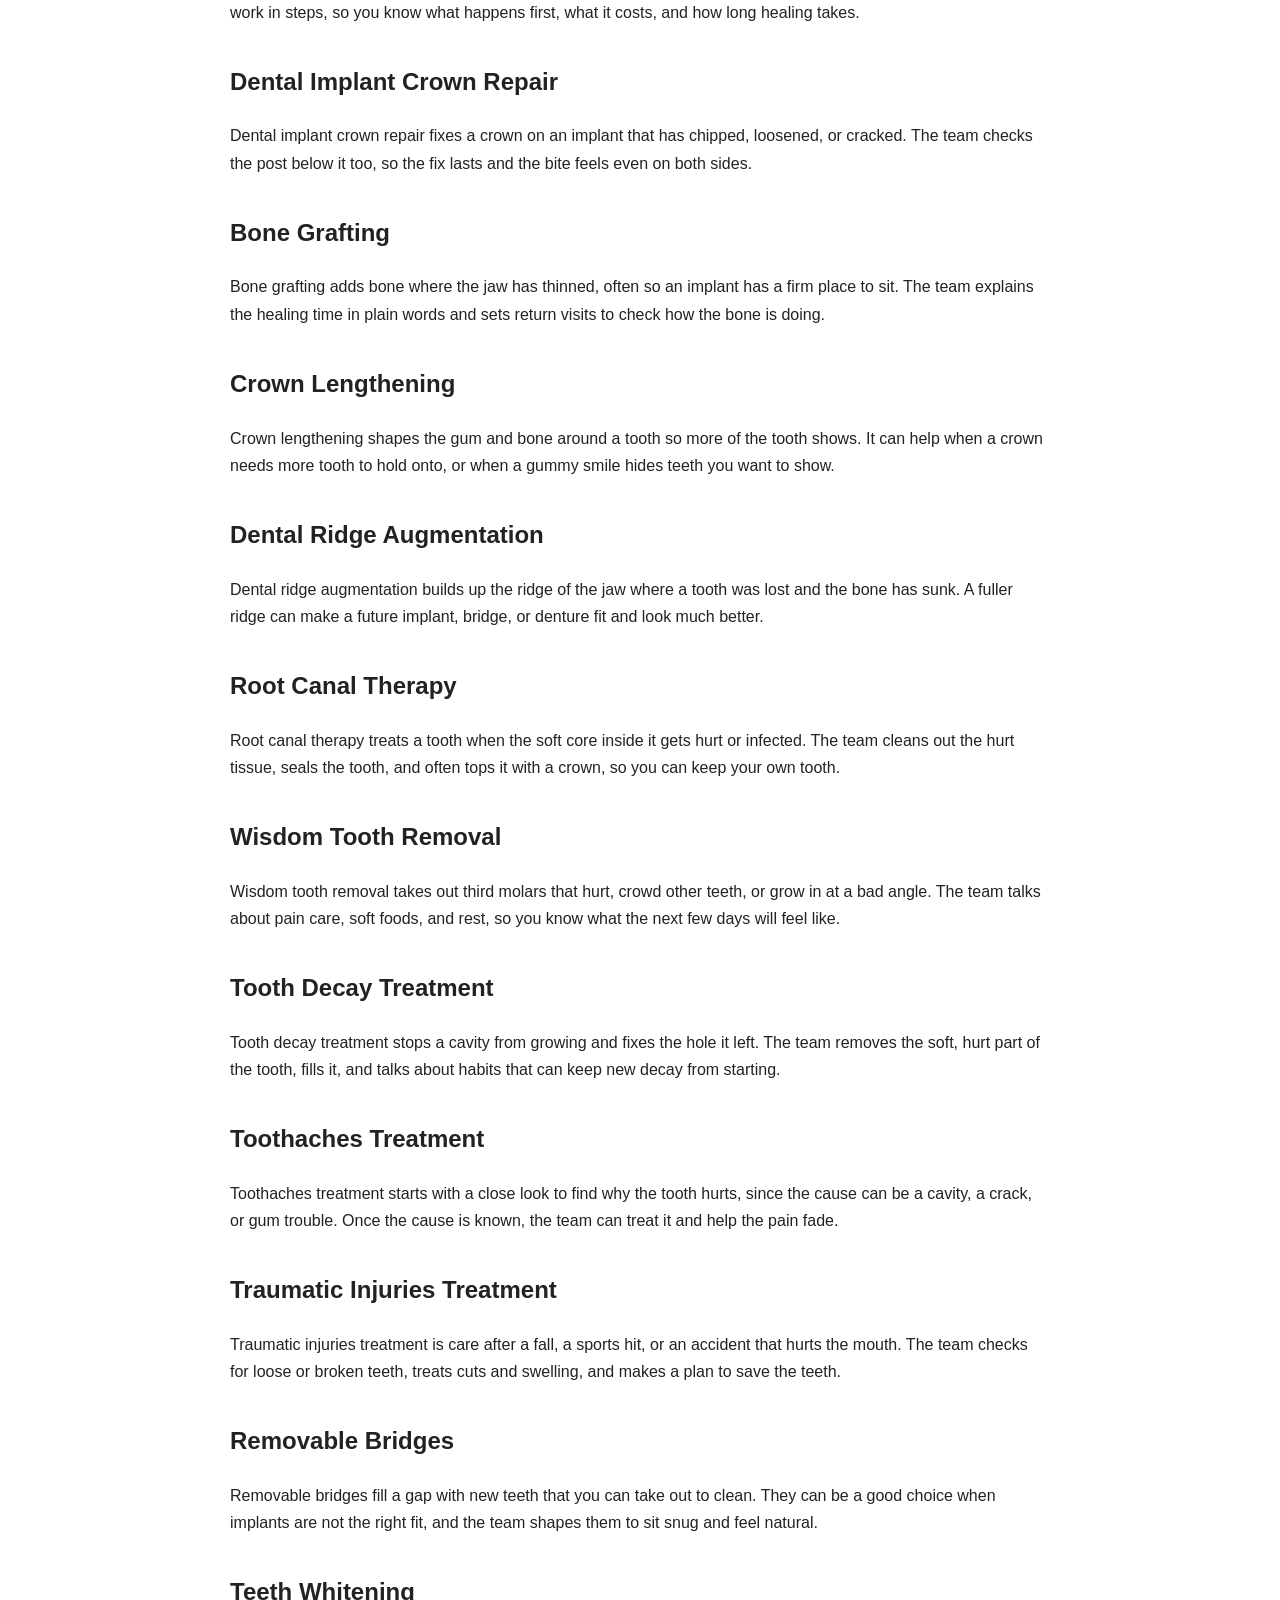
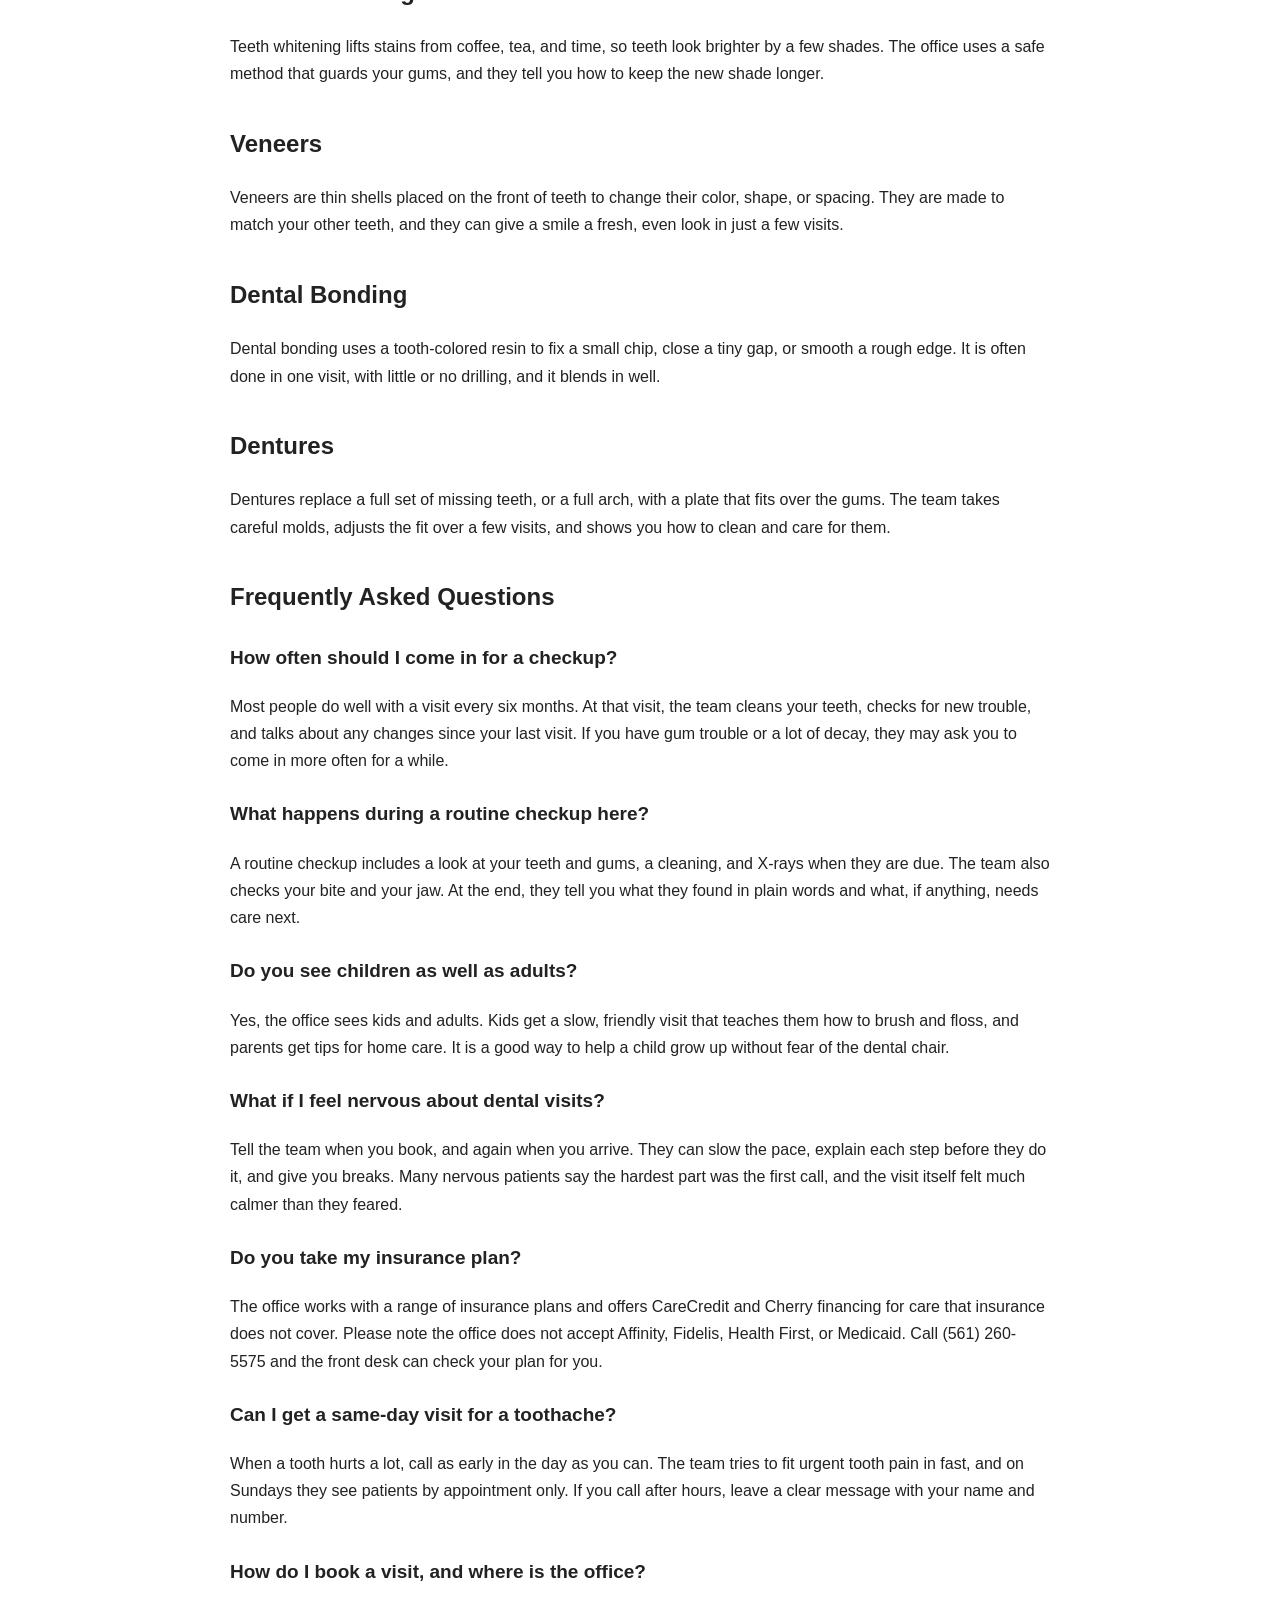
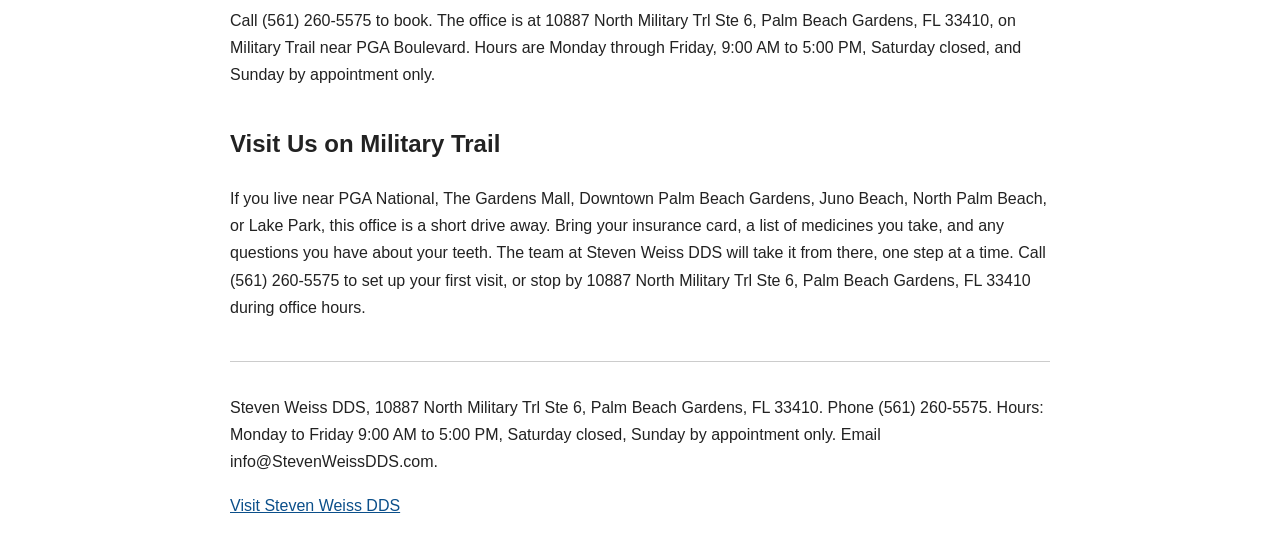
==== commit 063b7b0d: "Update index.html" ====
--- a/index.html
+++ b/index.html
@@ -13,7 +13,7 @@
 <p>My first week after moving near PGA National, I did what a lot of new neighbors do. I drove down PGA Boulevard, passed The Gardens Mall, turned onto Military Trail, and started to learn the streets by heart. I also started a short list of places I would need soon, and a dental office sat right at the top of it. I wanted a place where the front desk knew my name, where the chair did not feel scary, and where I could get plain answers about my teeth. That search led me to Steven Weiss DDS, and this page shares what I found there, in plain words, so you can decide if it fits your family too.</p>
 <p>Finding a <a href="https://stevenweissdds.com">Dentist Palm Beach Gardens</a> families can stick with for years is less about fancy ads and more about how a visit feels. Do they listen first? Do they explain the cost before they start? Do they call you back when you have a sore tooth on a Sunday? At Steven Weiss DDS, the team works from a small, calm office at 10887 North Military Trl Ste 6, Palm Beach Gardens, FL 33410, and the phone number is (561) 260-5575. Dr. Steven Weiss has more than 20 years of practice experience, and the office welcomes new patients from Palm Beach Gardens, Juno Beach, North Palm Beach, and Lake Park.</p>
 <h2>What Happens at Your First Visit</h2>
-<p>Your first visit starts with a talk, not a drill. You fill out a short health form, meet the team, and tell them what brings you in. It might be a cleaning you put off for a year, a tooth that hurts when you drink cold water, or a smile you want to feel better about in photos. Then the team checks your teeth and gums, takes low-radiation digital X-rays when needed, and talks with you about what they see. Nothing moves fast, and you get time to ask questions. If you need more work, they lay out the choices, the order, and the cost, so you can think it over at home. A good <a href="https://stevenweissdds.com">Dentist Palm Beach Gardens</a> visit should leave you calmer than when you walked in, and that is the goal here.</p>
+<p>At a <a href="https://stevenweissdds.com">Dentist Palm Beach Gardens</a> office, your first visit starts with a talk, not a drill. You fill out a short health form, meet the team, and tell them what brings you in. It might be a cleaning you put off for a year, a tooth that hurts when you drink cold water, or a smile you want to feel better about in photos. Then the team checks your teeth and gums, takes low-radiation digital X-rays when needed, and talks with you about what they see. Nothing moves fast, and you get time to ask questions. If you need more work, they lay out the choices, the order, and the cost, so you can think it over at home. A good <a href="https://stevenweissdds.com">Dentist Palm Beach Gardens</a> visit should leave you calmer than when you walked in, and that is the goal here.</p>
 <h2>A Calm Office Close to Home</h2>
 <p>Some people stay away from the dental chair because of a bad visit years ago. Others stay away because life gets busy between work, school runs, and weekends at Juno Beach. This office tries to take both worries off your plate. The rooms feel clean and quiet, the staff speaks more than one language, and the team takes time with nervous patients. You can book by phone, and the office sits in a handy spot off Military Trail, not far from Downtown Palm Beach Gardens. If you want to see what other patients say, look up the <a href="https://share.google/x8UPGcsHrJ4IqFsWL">Dentist Palm Beach Gardens</a> Google Profile, where the office holds a 5.0 rating based on 35 reviews. Many reviews talk about gentle care, clear talk, and staff who treat people like family.</p>
 <h2>Dental Care Offered at Steven Weiss DDS</h2>
